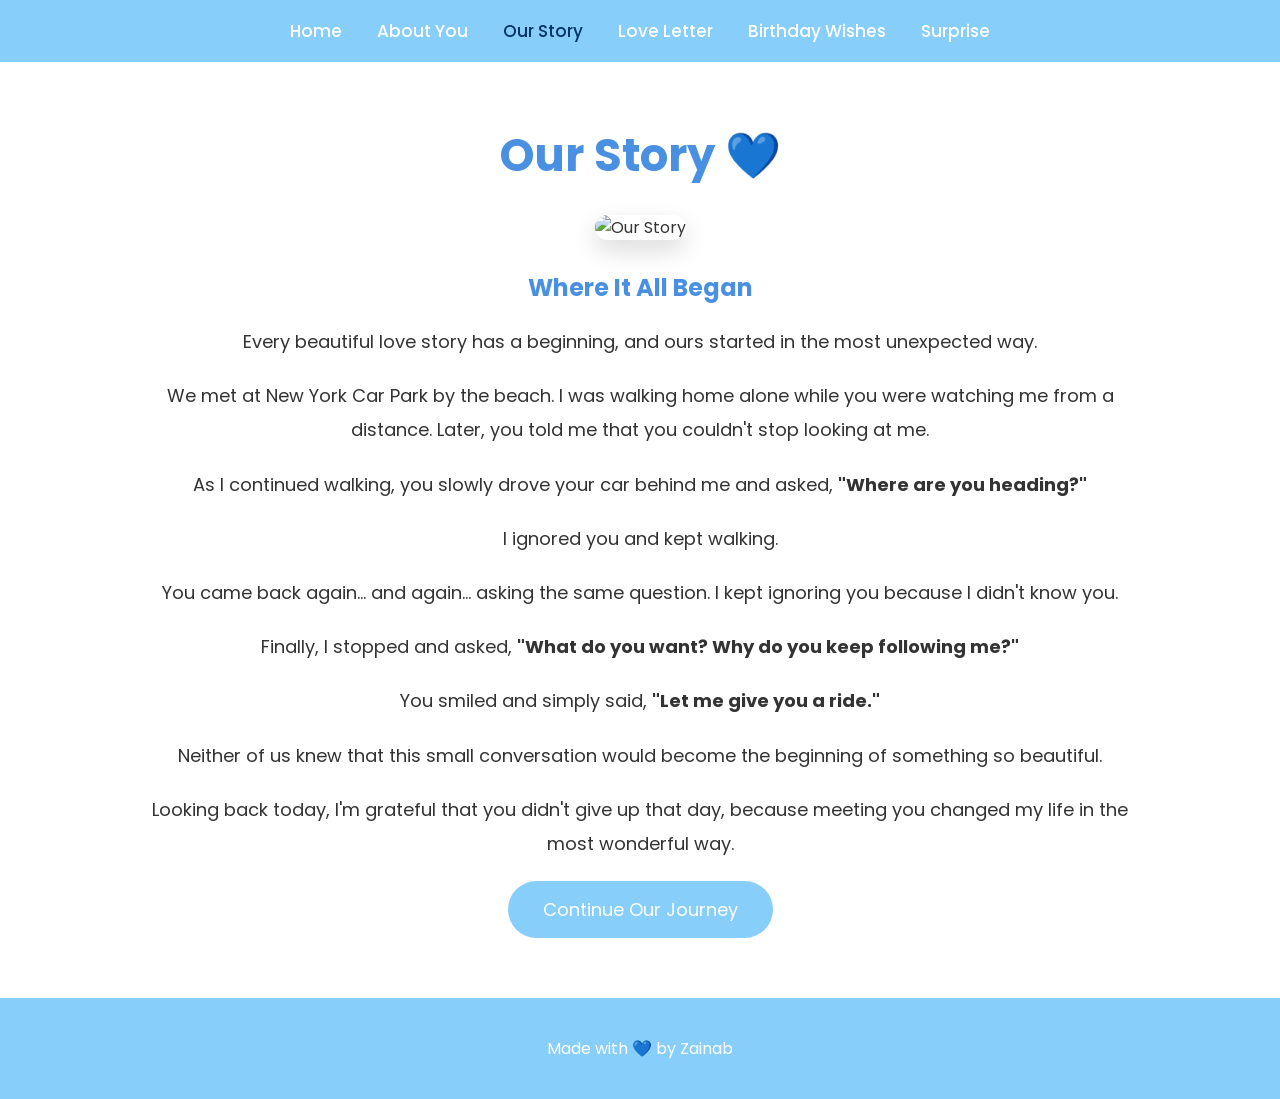
==== story.html @ c53362e1 "Add files via upload" ====
<!DOCTYPE html>
<html lang="en">
<head>
    <meta charset="UTF-8">
    <meta name="viewport" content="width=device-width, initial-scale=1.0">
    <title>Our Story 💙</title>

    <link href="https://fonts.googleapis.com/css2?family=Poppins:wght@300;400;500;600;700&display=swap" rel="stylesheet">

    <link rel="stylesheet" href="style.css">
</head>
<body>

<header>
    <nav>
        <ul>
            <li><a href="index.html">Home</a></li>
            <li><a href="about.html">About You</a></li>
            <li><a href="story.html" class="active">Our Story</a></li>
            <li><a href="letter.html">Love Letter</a></li>
            <li><a href="wishes.html">Birthday Wishes</a></li>
            <li><a href="surprise.html">Surprise</a></li>
        </ul>
    </nav>
</header>

<section class="story">

    <h1>Our Story 💙</h1>

    <img src="images/story.jpeg" alt="Our Story">

    <h2>Where It All Began</h2>

    <p>
        Every beautiful love story has a beginning, and ours started in the most unexpected way.
    </p>

    <p>
        We met at New York Car Park by the beach. I was walking home alone while you were watching me from a distance. Later, you told me that you couldn't stop looking at me.
    </p>

    <p>
        As I continued walking, you slowly drove your car behind me and asked,
        <strong>"Where are you heading?"</strong>
    </p>

    <p>
        I ignored you and kept walking.
    </p>

    <p>
        You came back again... and again... asking the same question. I kept ignoring you because I didn't know you.
    </p>

    <p>
        Finally, I stopped and asked,
        <strong>"What do you want? Why do you keep following me?"</strong>
    </p>

    <p>
        You smiled and simply said,
        <strong>"Let me give you a ride."</strong>
    </p>

    <p>
        Neither of us knew that this small conversation would become the beginning of something so beautiful.
    </p>

    <p>
        Looking back today, I'm grateful that you didn't give up that day, because meeting you changed my life in the most wonderful way.
    </p>

    <a href="memories.html" class="btn">Continue Our Journey</a>

</section>

<footer>

    <p>Made with 💙 by Zainab</p>

</footer>

</body>
</html>
---- style.css ----
/* ===== GENERAL ===== */

*{
    margin:0;
    padding:0;
    box-sizing:border-box;
}

body{
    font-family:'Poppins', sans-serif;
    background:#ffffff;
    color:#333;
}

/* ===== NAVIGATION ===== */

header{
    background:#87CEFA;
    padding:18px 0;
    position:sticky;
    top:0;
}

nav ul{
    list-style:none;
    display:flex;
    justify-content:center;
    gap:35px;
}

nav ul li a{
    text-decoration:none;
    color:white;
    font-size:17px;
    font-weight:500;
    transition:.3s;
}

nav ul li a:hover,
nav ul li a.active{
    color:#003366;
}

/* ===== HERO SECTION ===== */

.hero{
    width:90%;
    max-width:1200px;
    margin:60px auto;
    display:flex;
    justify-content:space-between;
    align-items:center;
    gap:50px;
}

.hero-text{
    flex:1;
}

.hero-text h1{
    font-size:55px;
    color:#4A90E2;
    margin-bottom:15px;
}

.hero-text h3{
    font-size:28px;
    color:#666;
    margin-bottom:20px;
}

.hero-text p{
    font-size:18px;
    line-height:1.8;
    margin-bottom:35px;
}

.btn{
    display:inline-block;
    text-decoration:none;
    background:#87CEFA;
    color:white;
    padding:15px 35px;
    border-radius:30px;
    font-size:18px;
    transition:.3s;
}

.btn:hover{
    background:#4A90E2;
}

.hero-image{
    flex:1;
    text-align:center;
}

.hero-image img{
    width:100%;
    max-width:450px;
    border-radius:20px;
    box-shadow:0 10px 30px rgba(0,0,0,.15);
}

/* ===== WELCOME ===== */

.welcome{
    width:80%;
    margin:80px auto;
    text-align:center;
}

.welcome h2{
    font-size:40px;
    color:#4A90E2;
    margin-bottom:20px;
}

.welcome p{
    font-size:18px;
    line-height:1.8;
}

/* ===== QUOTE ===== */

.quote{
    background:#EAF6FF;
    padding:70px 20px;
    text-align:center;
}

.quote blockquote{
    font-size:28px;
    font-style:italic;
    color:#4A90E2;
}

/* ===== FOOTER ===== */

footer{
    background:#87CEFA;
    color:white;
    text-align:center;
    padding:30px 20px;
}

footer p{
    margin:8px 0;
}

/* ===== RESPONSIVE ===== */

@media(max-width:900px){

    nav ul{
        flex-direction:column;
        gap:15px;
    }

    .hero{
        flex-direction:column;
        text-align:center;
    }

    .hero-text h1{
        font-size:40px;
    }

    .hero-text h3{
        font-size:22px;
    }

    .hero-image img{
        max-width:320px;
    }

}
/* ABOUT PAGE */

.about{
    width:90%;
    max-width:1100px;
    margin:60px auto;
    text-align:center;
}

.about h1{
    color:#4A90E2;
    font-size:45px;
    margin-bottom:25px;
}

.about img{
    width:280px;
    height:280px;
    object-fit:cover;
    border-radius:50%;
    border:5px solid #87CEFA;
    margin-bottom:30px;
    box-shadow:0 8px 20px rgba(0,0,0,.15);
}

.about h2{
    color:#4A90E2;
    margin:30px 0 15px;
}

.about p{
    font-size:18px;
    line-height:1.8;
}

.cards{
    display:grid;
    grid-template-columns:repeat(auto-fit,minmax(250px,1fr));
    gap:20px;
    margin-top:30px;
}

.card{
    background:#EAF6FF;
    padding:25px;
    border-radius:15px;
    box-shadow:0 5px 15px rgba(0,0,0,.1);
}

.card h3{
    color:#4A90E2;
    margin-bottom:10px;
}

blockquote{
    margin:50px 0;
    font-size:24px;
    font-style:italic;
    color:#4A90E2;
}
/* OUR STORY */

.story{
    width:80%;
    margin:60px auto;
    text-align:center;
}

.story h1{
    font-size:45px;
    color:#4A90E2;
    margin-bottom:25px;
}

.story img{
    width:100%;
    max-width:700px;
    border-radius:20px;
    margin-bottom:30px;
    box-shadow:0 10px 25px rgba(0,0,0,.15);
}

.story h2{
    color:#4A90E2;
    margin-bottom:20px;
}

.story p{
    font-size:18px;
    line-height:1.9;
    margin-bottom:20px;
}
/* LOVE LETTER */

.letter{
    display:flex;
    justify-content:center;
    padding:60px 20px;
}

.letter-box{
    background:white;
    width:80%;
    max-width:800px;
    padding:50px;
    border-radius:20px;
    box-shadow:0 10px 25px rgba(0,0,0,.15);
    border-top:8px solid #87CEFA;
}

.letter-box h1{
    text-align:center;
    color:#4A90E2;
    font-family:'Dancing Script', cursive;
    font-size:48px;
    margin-bottom:30px;
}

.letter-box p{
    font-size:18px;
    line-height:1.9;
    margin-bottom:20px;
    text-align:justify;
}

.signature{
    margin-top:40px;
    text-align:right !important;
    font-size:22px;
    font-family:'Dancing Script', cursive;
}
/* BIRTHDAY WISHES */

.wishes{
    width:80%;
    max-width:900px;
    margin:60px auto;
    text-align:center;
}

.wishes h1{
    color:#4A90E2;
    font-size:48px;
    margin-bottom:25px;
}

.wishes img{
    width:100%;
    max-width:500px;
    border-radius:20px;
    margin:30px 0;
    box-shadow:0 10px 25px rgba(0,0,0,.15);
}

.wishes p{
    font-size:18px;
    line-height:1.9;
    margin-bottom:20px;
}

.wishes h2{
    color:#4A90E2;
    margin:40px 0;
}
/* SURPRISE PAGE */

.surprise{
    display:flex;
    justify-content:center;
    align-items:center;
    padding:60px 20px;
}

.surprise-card{
    background:white;
    width:90%;
    max-width:900px;
    text-align:center;
    padding:50px;
    border-radius:20px;
    box-shadow:0 10px 30px rgba(0,0,0,.15);
}

.surprise-card h1{
    color:#4A90E2;
    font-size:50px;
    margin-bottom:25px;
}

.surprise-card img{
    width:100%;
    max-width:450px;
    border-radius:20px;
    margin:30px 0;
    box-shadow:0 8px 20px rgba(0,0,0,.15);
}

.surprise-card h2{
    color:#4A90E2;
    margin:25px 0;
}

.surprise-card p{
    font-size:18px;
    line-height:1.9;
    margin-bottom:20px;
}

.signature{
    margin-top:40px;
    font-family:'Dancing Script', cursive;
    font-size:28px;
    color:#4A90E2;
}
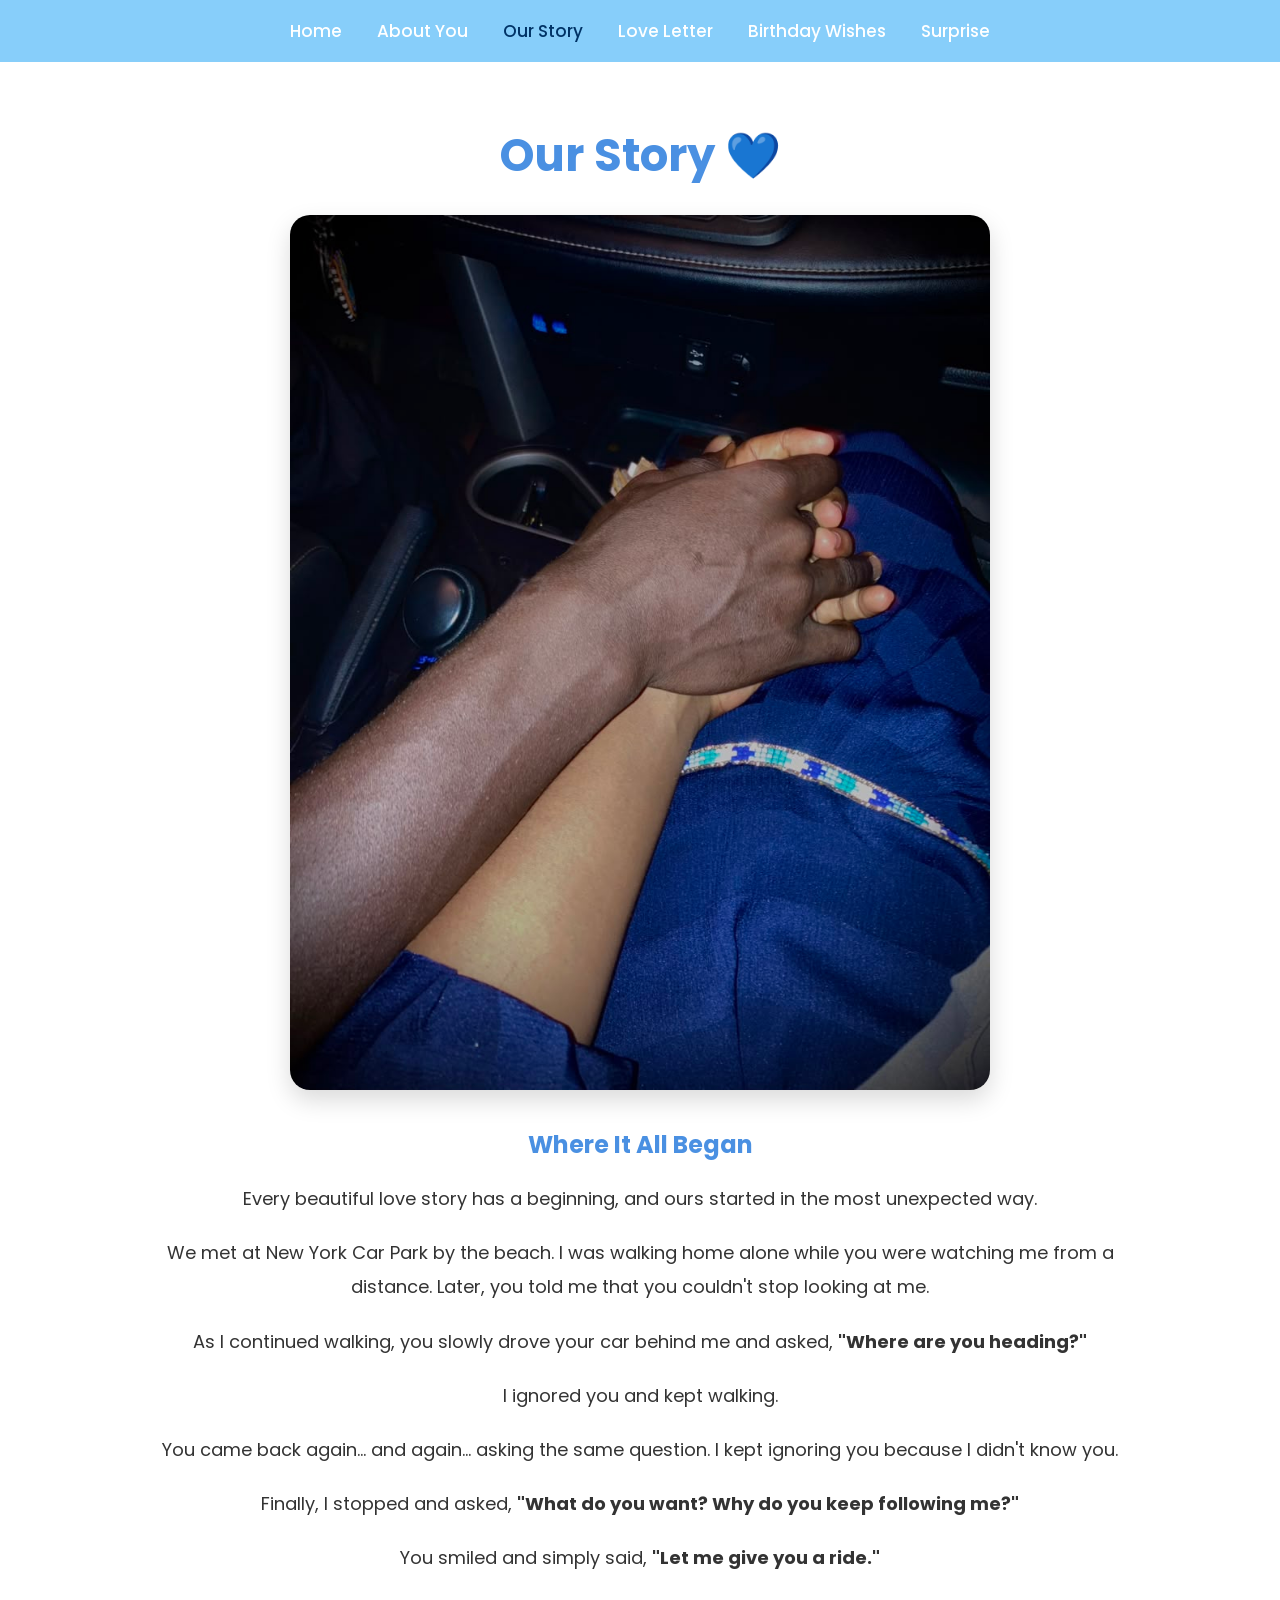
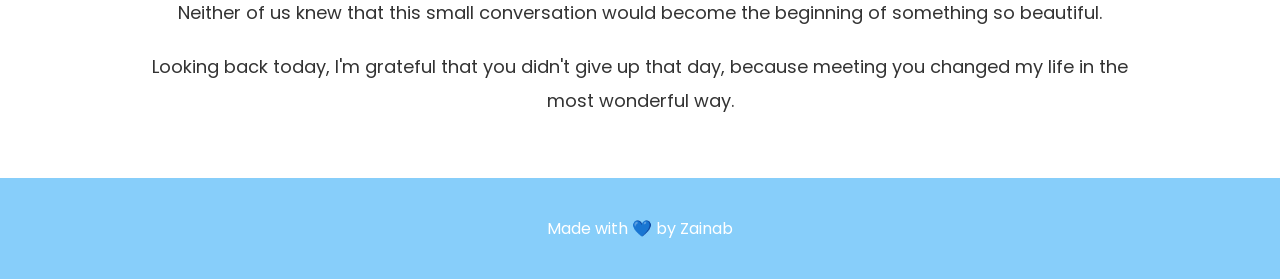
==== commit 0d8c1e80: "Add files via upload" ====
--- a/story.html
+++ b/story.html
@@ -71,7 +71,6 @@
         Looking back today, I'm grateful that you didn't give up that day, because meeting you changed my life in the most wonderful way.
     </p>
 
-    <a href="memories.html" class="btn">Continue Our Journey</a>
 
 </section>
 
